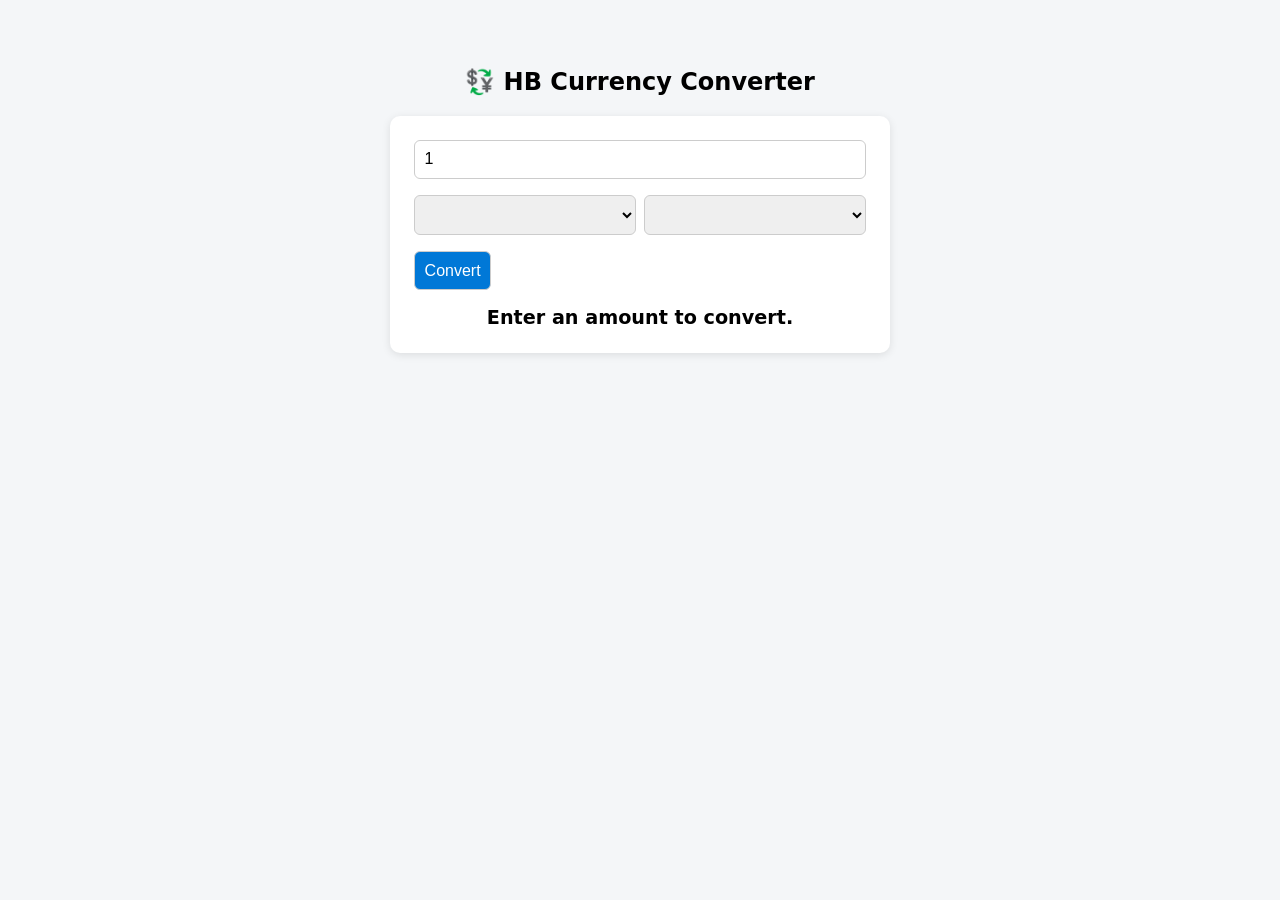
==== index.html @ a70f9707 "Initial commit" ====
<!doctype html>
<html lang="en">
<head>
  <meta charset="utf-8">
  <title>HB Currency Converter</title>
  <meta name="viewport" content="width=device-width, initial-scale=1">
  <link rel="stylesheet" href="style.css">
  <script src="script.js" defer></script>


   <body>
  <h2>💱 HB Currency Converter</h2>
  <div class="card">
    <div class="row">
      <input type="number" id="amount" placeholder="Enter amount" value="1" min="0" step="any">
    </div>
    <div class="row">
      <select id="fromCurrency"></select>
      <select id="toCurrency"></select>
    </div>
    <button id="convertBtn">Convert</button>
    <div id="result">Enter an amount to convert.</div>
  </div>
</body>
</html>
---- style.css ----
body { 
        font-family: system-ui, sans-serif; 
        max-width: 500px; margin: 2rem auto; 
        padding: 1rem; background: #f4f6f8; 
    }

    h2 { 
        text-align:center; 
    }

    .card { 
        background: white; 
        padding: 1.5rem; 
        border-radius: 10px; 
        box-shadow: 0 2px 8px rgba(0,0,0,0.1); 
    }

    .row { 
        display: flex; gap: .5rem; margin-bottom: 1rem; 
    }

    input, select, button { 
        flex: 1; padding: .6rem; 
        border-radius: 6px; 
        border: 1px solid #ccc; 
        font-size: 1rem; 
    }

    button { 
        background: #0078d7; 
        color: white; cursor: pointer; 
    }

    button:hover { 
        background: #005fa3; 
    }
    
    #result { margin-top: 1rem; 
        font-size: 1.2rem; 
        font-weight: bold; 
        text-align:center; 
    }
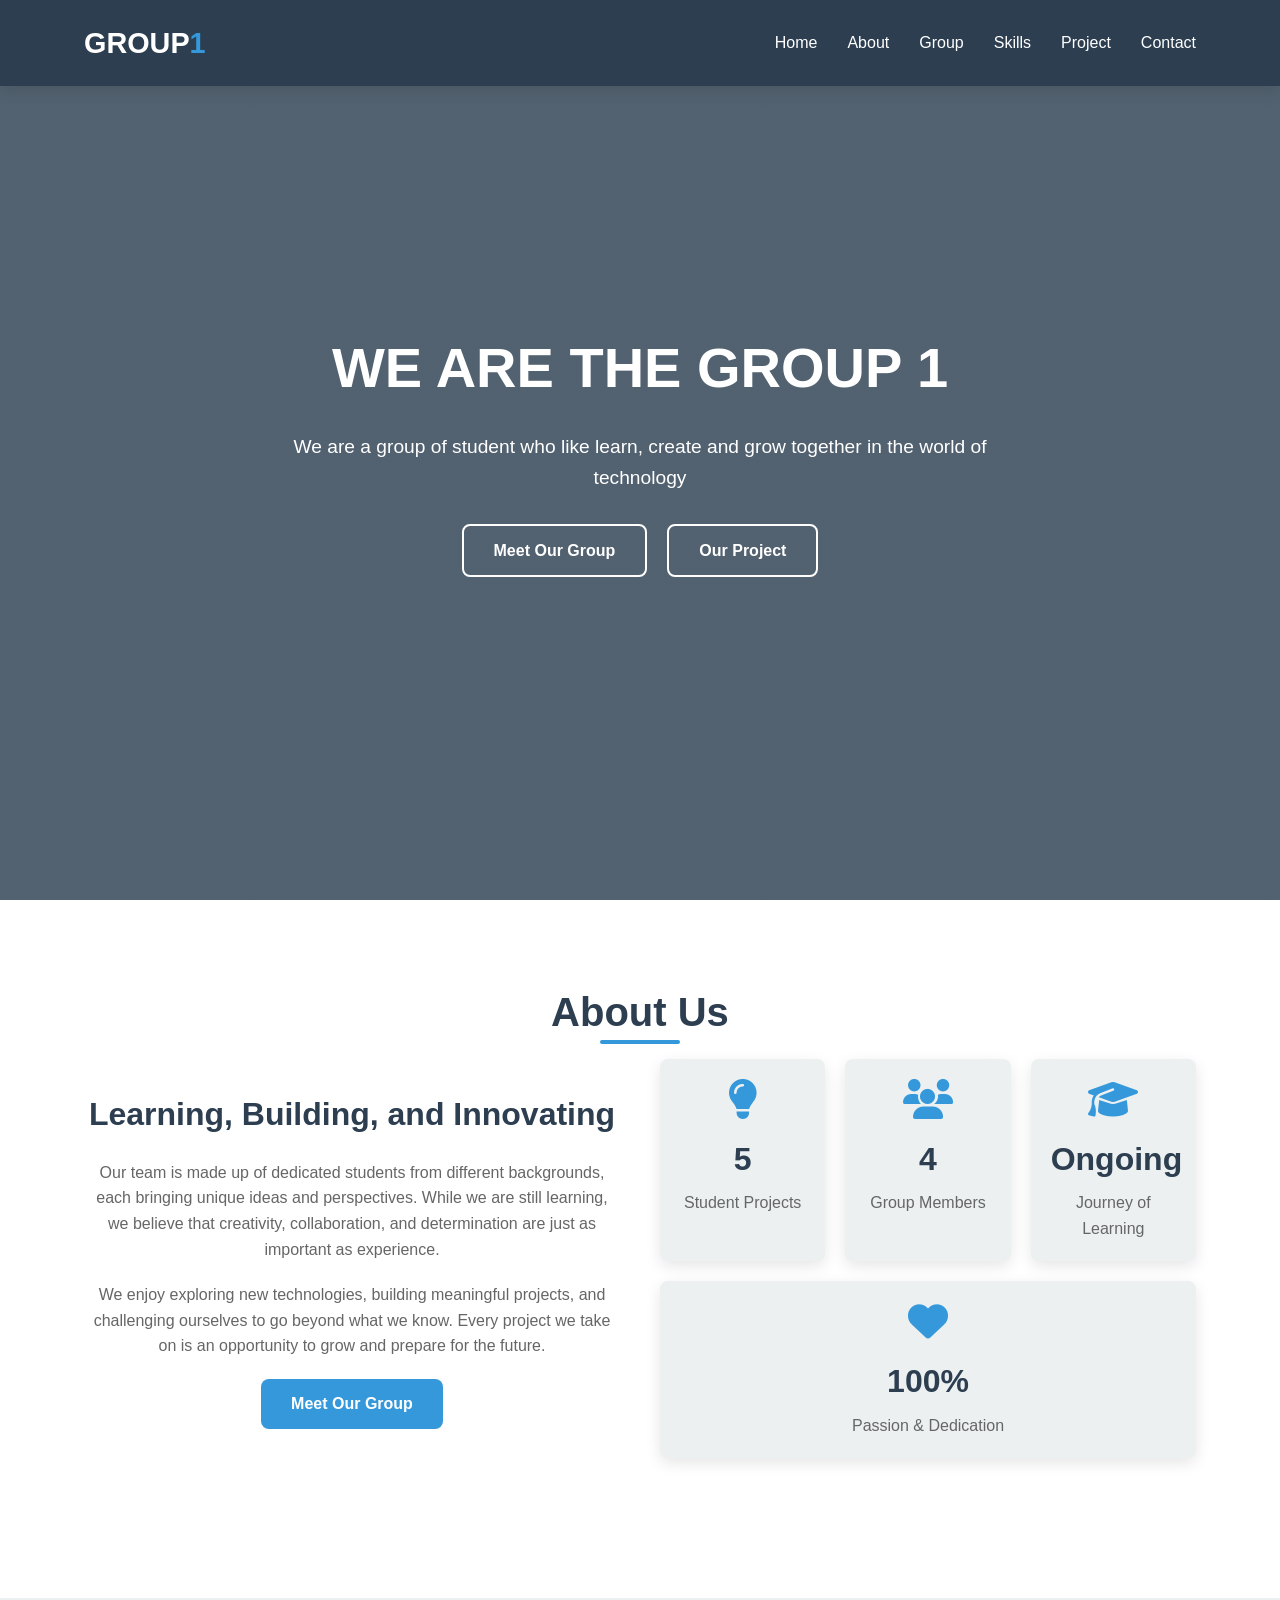
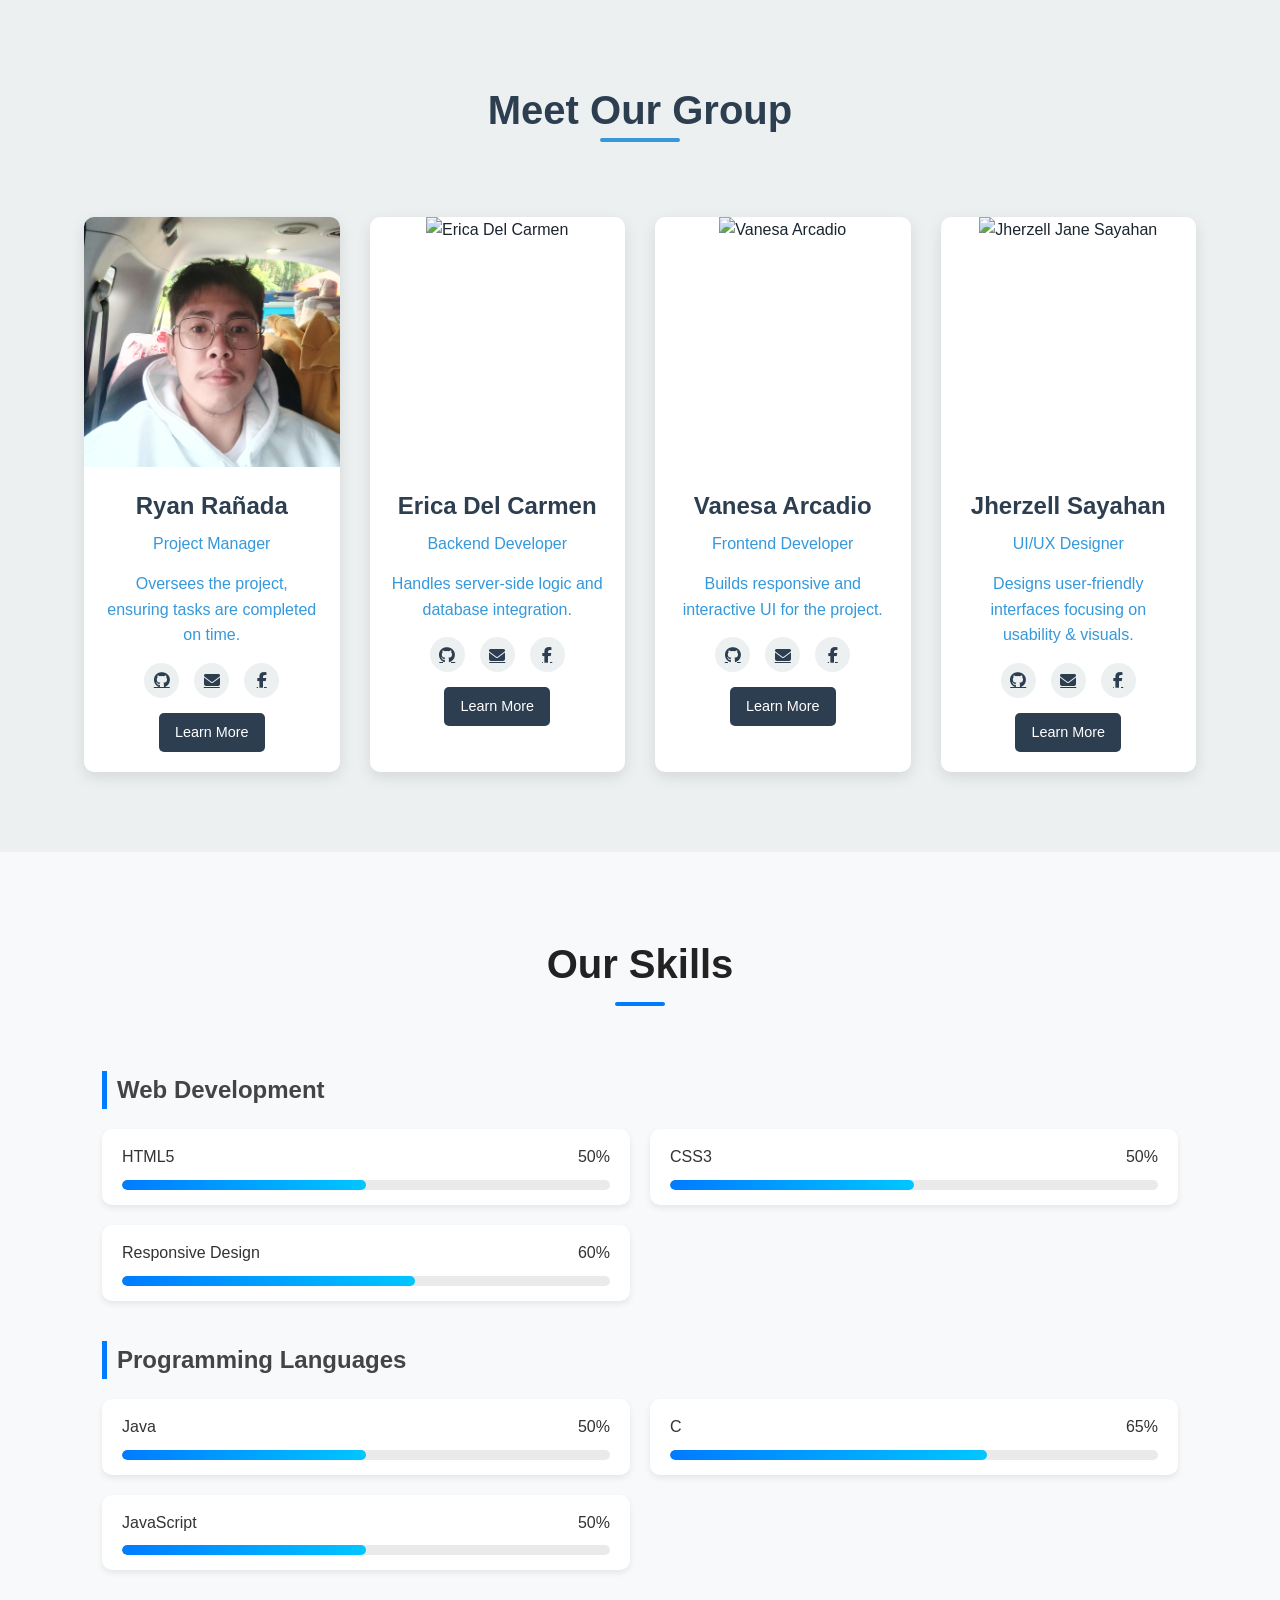
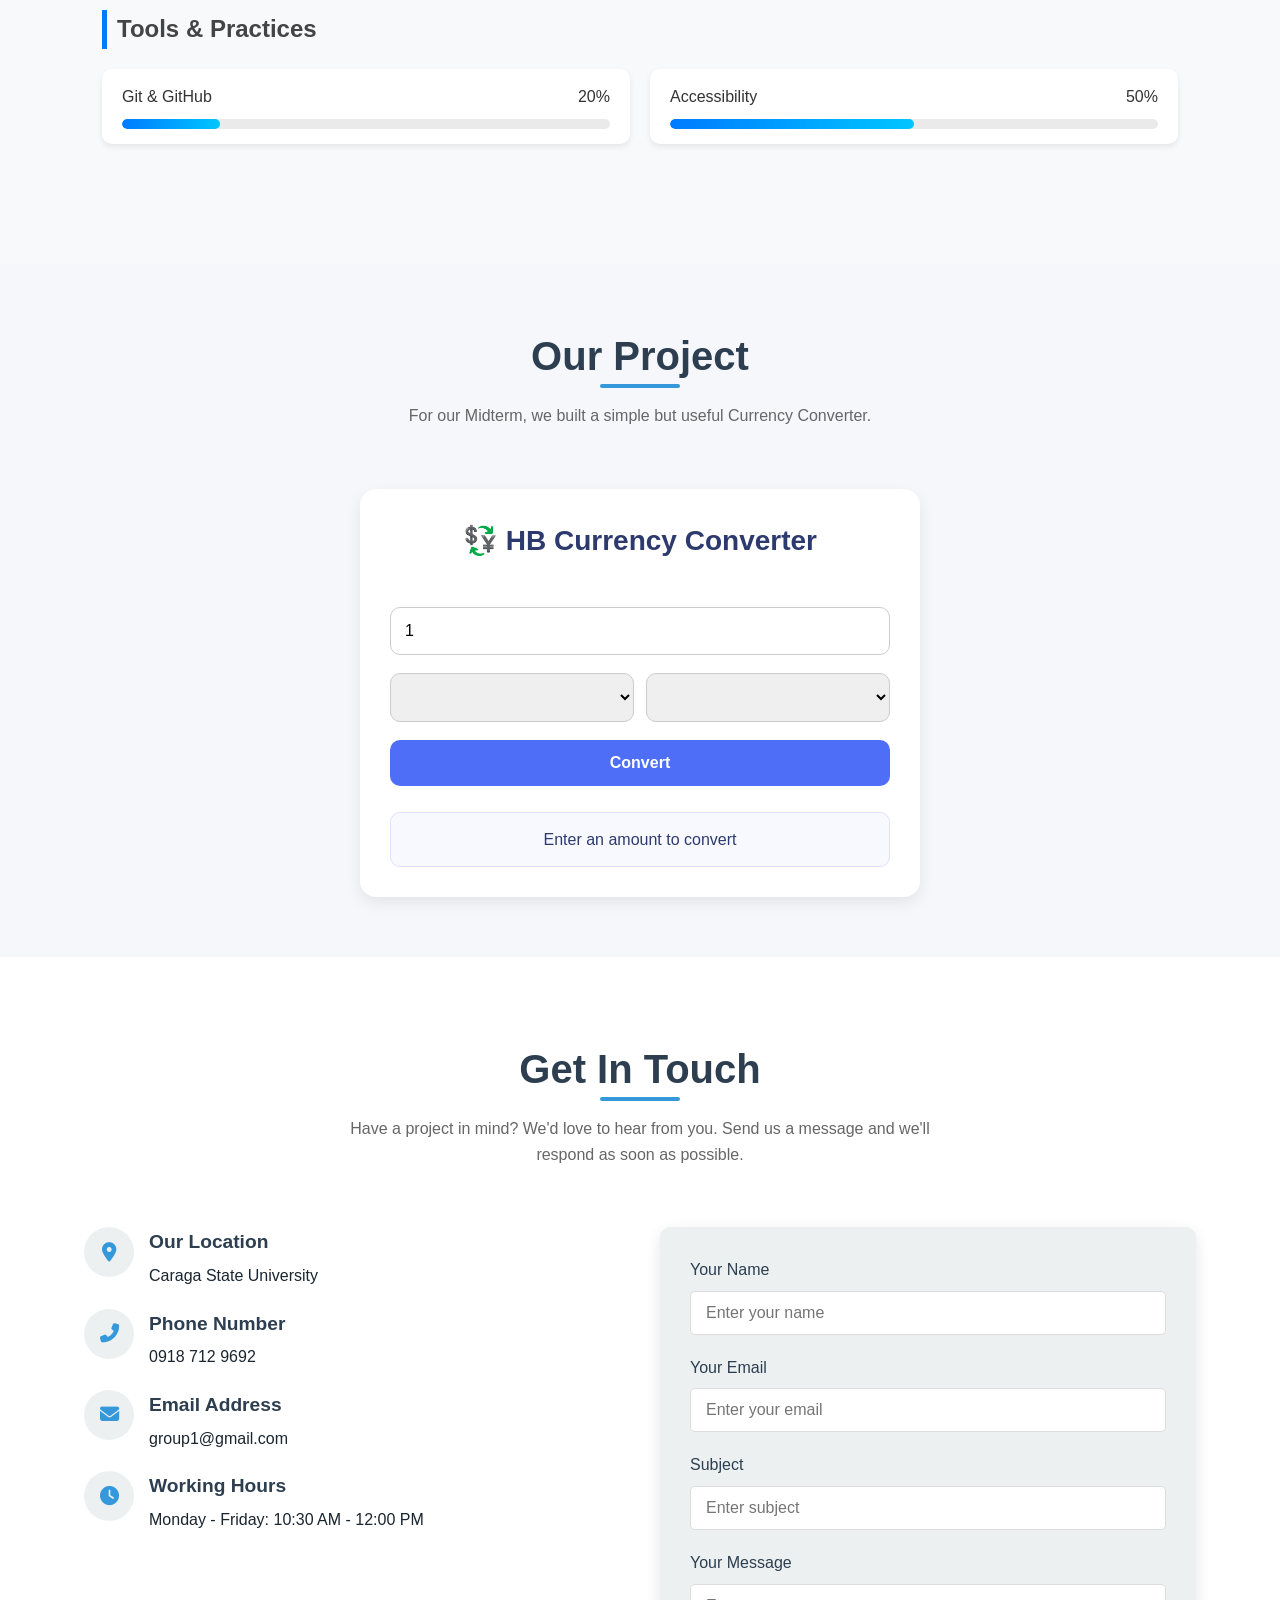
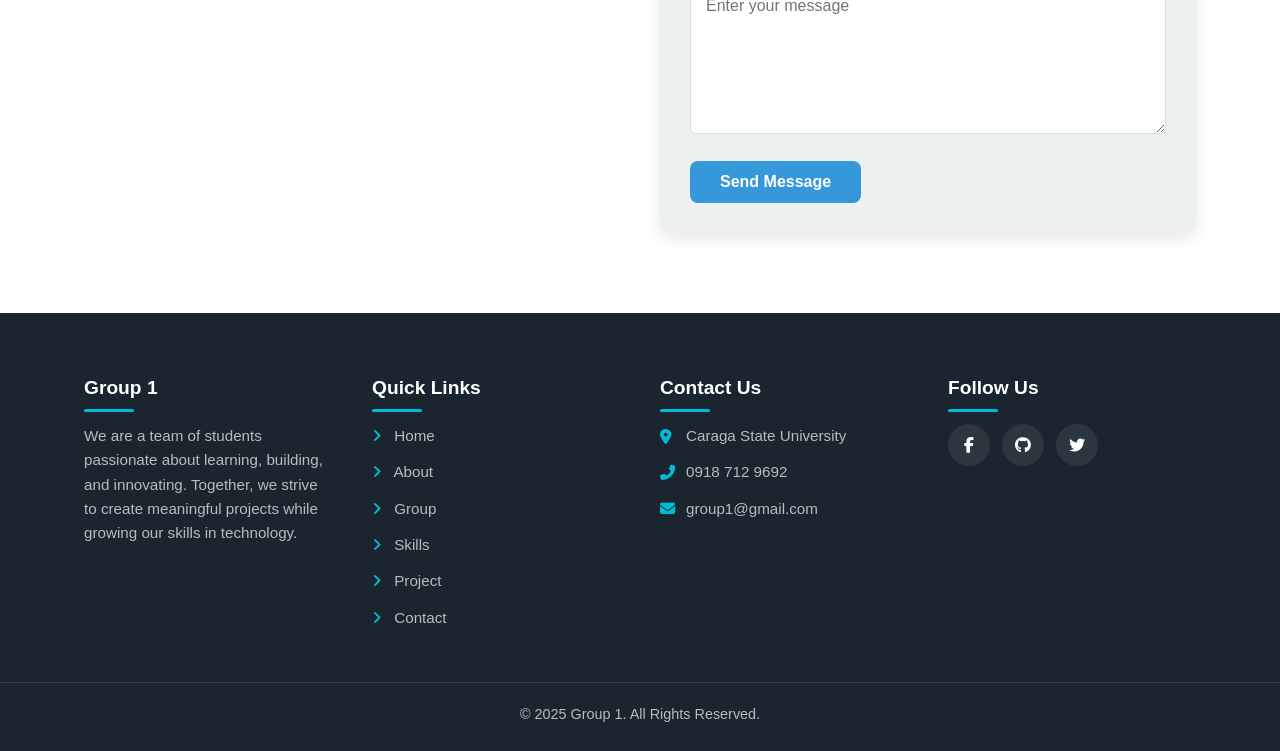
==== commit 6ad45e18: "Renamed main file to index.html for GitHub Pages" ====
--- a/index.html
+++ b/index.html
@@ -1,25 +1,426 @@
-<!doctype html>
+<!DOCTYPE html>
 <html lang="en">
 <head>
-  <meta charset="utf-8">
-  <title>HB Currency Converter</title>
-  <meta name="viewport" content="width=device-width, initial-scale=1">
-  <link rel="stylesheet" href="style.css">
-  <script src="script.js" defer></script>
-
-
-   <body>
-  <h2>💱 HB Currency Converter</h2>
-  <div class="card">
-    <div class="row">
-      <input type="number" id="amount" placeholder="Enter amount" value="1" min="0" step="any">
-    </div>
-    <div class="row">
-      <select id="fromCurrency"></select>
-      <select id="toCurrency"></select>
-    </div>
-    <button id="convertBtn">Convert</button>
-    <div id="result">Enter an amount to convert.</div>
+    <meta charset="UTF-8">
+    <meta name="viewport" content="width=device-width, initial-scale=1.0">
+    <title>MIDTERM PROJECT</title>
+     <link rel="stylesheet" href="https://cdnjs.cloudflare.com/ajax/libs/font-awesome/6.4.0/css/all.min.css">
+     <link rel="stylesheet" href="midterm.css">
+</head>
+<body>
+        <!-- Header na part para dili malibog -->
+    <header>
+        <div class="container header-container">
+            <a href="#" class="logo">GROUP<span>1</span></a>
+            <div class="menu-toggle">
+                <i class="fas fa-bars"></i>
+            </div>
+            <nav>
+                <ul>
+                    <li><a href="#home">Home</a></li>
+                    <li><a href="#aboutus">About</a></li>
+                    <li><a href="#group">Group</a></li>
+                    <li><a href="#our-skills">Skills</a></li>
+                    <li><a href="#project">Project</a></li>
+                    <li><a href="#contact">Contact</a></li>
+                </ul>
+            </nav>
+        </div>
+    </header>
+
+        <!-- Home Section  na part -->
+    <section class="home" id="home">
+        <div class="container home-content">
+            <h1>WE ARE THE GROUP 1</h1>
+            <p>We are a group of student who like learn, create and grow together in the world of technology</p>
+            <div class="home-btns">
+                <a href="#group" class="btn">Meet Our Group</a>
+                <a href="#project" class="btn">Our Project</a>
+            </div>
+        </div>
+    </section>
+        <!-- about section na part -->
+    <section class="aboutus" id="aboutus">
+        <div class="container">
+        <div class="section-title">
+            <h2>About Us</h2>
+        <div class="aboutus-content">
+            <div class="aboutus-text">
+                <h3>Learning, Building, and Innovating</h3>
+                <p>Our team is made up of dedicated students from different backgrounds, each bringing unique ideas and perspectives. While we are still learning, we believe that creativity, collaboration, and determination are just as important as experience.</p>
+                <p>We enjoy exploring new technologies, building meaningful projects, and challenging ourselves to go beyond what we know. Every project we take on is an opportunity to grow and prepare for the future.</p>
+                <a href="#group" class="btn">Meet Our Group</a>
+            </div>
+                <div class="aboutus-stats">
+                <div class="stat-item">
+                    <i class="fas fa-lightbulb"></i>
+                    <h4>5</h4>
+                    <p>Student Projects</p>
+                </div>
+                <div class="stat-item">
+                    <i class="fas fa-users"></i>
+                    <h4>4</h4>
+                    <p>Group Members</p>
+                </div>
+                <div class="stat-item">
+                    <i class="fas fa-graduation-cap"></i>
+                    <h4>Ongoing</h4>
+                    <p>Journey of Learning</p>
+                </div>
+                <div class="stat-item">
+                    <i class="fas fa-heart"></i>
+                    <h4>100%</h4>
+                    <p>Passion & Dedication</p>
+                </div>
+            </div>
+        </div>
+    </section>
+
+
+
+
+<!-- Team Section -->
+<section class="group" id="group">
+  <div class="container">
+    <div class="section-title">
+      <h2>Meet Our Group</h2>
+    </div>
+    <div class="group-members">
+
+      <!-- Ryan -->
+      <div class="member-card">
+        <div class="member-img">
+          <img src="Images/ryan.jpg" alt="Ryan Rañada">
+        </div>
+        <div class="member-info">
+          <h3>Ryan Rañada</h3>
+          <p>Project Manager</p>
+          <p>Oversees the project, ensuring tasks are completed on time.</p>
+          <div class="member-social">
+            <a href="https://gnr22.github.io/portfoliononode/" target="_blank"><i class="fab fa-github"></i></a>
+            <a href="mailto:gnr9512@gmail.com"><i class="fas fa-envelope"></i></a>
+            <a href="https://www.facebook.com/ryan.ranada.2024" target="_blank"><i class="fab fa-facebook-f"></i></a>
+          </div>
+          <a href="#" class="learn-more">Learn More</a>
+        </div>
+      </div>
+
+      <!-- Erica -->
+      <div class="member-card">
+        <div class="member-img">
+          <img src="image-link-butang-diri" alt="Erica Del Carmen">
+        </div>
+        <div class="member-info">
+          <h3>Erica Del Carmen</h3>
+          <p>Backend Developer</p>
+          <p>Handles server-side logic and database integration.</p>
+          <div class="member-social">
+            <a href="#"><i class="fab fa-github"></i></a>
+            <a href="mailto:erica@email.com"><i class="fas fa-envelope"></i></a>
+            <a href="#"><i class="fab fa-facebook-f"></i></a>
+          </div>
+          <a href="#" class="learn-more">Learn More</a>
+        </div>
+      </div>
+
+      <!-- Vanesa -->
+      <div class="member-card">
+        <div class="member-img">
+          <img src="image-link-butang-diri" alt="Vanesa Arcadio">
+        </div>
+        <div class="member-info">
+          <h3>Vanesa Arcadio</h3>
+          <p>Frontend Developer</p>
+          <p>Builds responsive and interactive UI for the project.</p>
+          <div class="member-social">
+            <a href="#"><i class="fab fa-github"></i></a>
+            <a href="mailto:vanesa@email.com"><i class="fas fa-envelope"></i></a>
+            <a href="#"><i class="fab fa-facebook-f"></i></a>
+          </div>
+          <a href="#" class="learn-more">Learn More</a>
+        </div>
+      </div>
+
+      <!-- Jherzell -->
+      <div class="member-card">
+        <div class="member-img">
+          <img src="image-link-butang-diri" alt="Jherzell Jane Sayahan">
+        </div>
+        <div class="member-info">
+          <h3>Jherzell Sayahan</h3>
+          <p>UI/UX Designer</p>
+          <p>Designs user-friendly interfaces focusing on usability & visuals.</p>
+          <div class="member-social">
+            <a href="#"><i class="fab fa-github"></i></a>
+            <a href="mailto:jherzell@email.com"><i class="fas fa-envelope"></i></a>
+            <a href="#"><i class="fab fa-facebook-f"></i></a>
+          </div>
+          <a href="#" class="learn-more">Learn More</a>
+        </div>
+      </div>
+
+    </div>
   </div>
+</section>
+
+
+
+
+    <section id="our-skills" class="section" aria-labelledby="our-skills-title">
+  <div class="container">
+    <div class="section-title">
+      <h2 id="our-skills-title">Our Skills</h2>
+    </div>
+
+    <div class="skills-container">
+      <!-- Web Development -->
+      <div class="skill-category">
+        <h3>Web Development</h3>
+        <div class="skill-items">
+          <div class="skill-card">
+            <div class="skill-header">
+              <span class="skill-name">HTML5</span>
+              <span class="skill-percentage">50%</span>
+            </div>
+            <div class="skill-bar">
+              <div class="skill-progress" style="width: 50%"></div>
+            </div>
+          </div>
+
+          <div class="skill-card">
+            <div class="skill-header">
+              <span class="skill-name">CSS3</span>
+              <span class="skill-percentage">50%</span>
+            </div>
+            <div class="skill-bar">
+              <div class="skill-progress" style="width: 50%"></div>
+            </div>
+          </div>
+
+          <div class="skill-card">
+            <div class="skill-header">
+              <span class="skill-name">Responsive Design</span>
+              <span class="skill-percentage">60%</span>
+            </div>
+            <div class="skill-bar">
+              <div class="skill-progress" style="width: 60%"></div>
+            </div>
+          </div>
+        </div>
+      </div>
+
+      <!-- Programming Languages -->
+      <div class="skill-category">
+        <h3>Programming Languages</h3>
+        <div class="skill-items">
+          <div class="skill-card">
+            <div class="skill-header">
+              <span class="skill-name">Java</span>
+              <span class="skill-percentage">50%</span>
+            </div>
+            <div class="skill-bar">
+              <div class="skill-progress" style="width: 50%"></div>
+            </div>
+          </div>
+
+          <div class="skill-card">
+            <div class="skill-header">
+              <span class="skill-name">C</span>
+              <span class="skill-percentage">65%</span>
+            </div>
+            <div class="skill-bar">
+              <div class="skill-progress" style="width: 65%"></div>
+            </div>
+          </div>
+
+          <div class="skill-card">
+            <div class="skill-header">
+                <span class="skill-name">JavaScript</span>
+                <span class="skill-percentage">50%</span>
+            </div>
+            <div class="skill-bar">
+                <div class="skill-progress" style="width: 50%"></div>
+            </div>
+
+          </div>
+
+        </div>
+      </div>
+
+      <!-- Tools & Practices -->
+      <div class="skill-category">
+        <h3>Tools & Practices</h3>
+        <div class="skill-items">
+          <div class="skill-card">
+            <div class="skill-header">
+              <span class="skill-name">Git & GitHub</span>
+              <span class="skill-percentage">20%</span>
+            </div>
+            <div class="skill-bar">
+              <div class="skill-progress" style="width: 20%"></div>
+            </div>
+          </div>
+
+          <div class="skill-card">
+            <div class="skill-header">
+              <span class="skill-name">Accessibility</span>
+              <span class="skill-percentage">50%</span>
+            </div>
+            <div class="skill-bar">
+              <div class="skill-progress" style="width: 50%"></div>
+            </div>
+          </div>
+        </div>
+      </div>
+    </div>
+  </div>
+</section>
+
+<!--Project na section-->
+    <section id="project" class="converter-section">
+        <div class="container">
+            <div class="section-title">
+                <h2>Our Project</h2>
+                <p>For our Midterm, we built a simple but useful Currency Converter.</p>
+            </div>
+            <div class="converter-card">
+                <h3 class="converter-title">💱 HB Currency Converter</h3>
+                <input type="number" id="amount" placeholder="Enter amount" value="1" min="0" step="any">
+                <div class="currency-row">
+                    <select id="fromCurrency"></select>
+                    <select id="toCurrency"></select>
+                </div>
+                <button id="convertBtn" class="btn">Convert</button>
+                <div id="result">Enter an amount to convert</div>
+            </div>
+        </div>
+    </section>
+
+
+
+
+<!--Contact section na part-->
+  <section class="contact" id="contact">
+        <div class="container">
+            <div class="section-title">
+                <h2>Get In Touch</h2>
+                <p>Have a project in mind? We'd love to hear from you. Send us a message and we'll respond as soon as possible.</p>
+            </div>
+            <div class="contact-container">
+                <div class="contact-info">
+                    <div class="contact-item">
+                        <div class="contact-icon">
+                            <i class="fas fa-map-marker-alt"></i>
+                        </div>
+                        <div class="contact-details">
+                            <h3>Our Location</h3>
+                            <p>Caraga State University </p>
+                        </div>
+                    </div>
+                    <div class="contact-item">
+                        <div class="contact-icon">
+                            <i class="fas fa-phone-alt"></i>
+                        </div>
+                        <div class="contact-details">
+                            <h3>Phone Number</h3>
+                            <p>0918 712 9692</p>
+                        </div>
+                    </div>
+                    <div class="contact-item">
+                        <div class="contact-icon">
+                            <i class="fas fa-envelope"></i>
+                        </div>
+                        <div class="contact-details">
+                            <h3>Email Address</h3>
+                            <p>group1@gmail.com</p>
+                        </div>
+                    </div>
+                    <div class="contact-item">
+                        <div class="contact-icon">
+                            <i class="fas fa-clock"></i>
+                        </div>
+                        <div class="contact-details">
+                            <h3>Working Hours</h3>
+                            <p>Monday - Friday: 10:30 AM - 12:00 PM</p>
+                        </div>
+                    </div>
+                </div>
+                <div class="contact-form">
+                    <form id="contactForm">
+                        <div class="form-group">
+                            <label for="name">Your Name</label>
+                            <input type="text" id="name" class="form-control" placeholder="Enter your name" required>
+                        </div>
+                        <div class="form-group">
+                            <label for="email">Your Email</label>
+                            <input type="email" id="email" class="form-control" placeholder="Enter your email" required>
+                        </div>
+                        <div class="form-group">
+                            <label for="subject">Subject</label>
+                            <input type="text" id="subject" class="form-control" placeholder="Enter subject" required>
+                        </div>
+                        <div class="form-group">
+                            <label for="message">Your Message</label>
+                            <textarea id="message" class="form-control" placeholder="Enter your message" required></textarea>
+                        </div>
+                        <button type="submit" class="btn">Send Message</button>
+                    </form>
+                </div>
+            </div>
+        </div>
+    </section>
+
+<footer class="footer">
+  <div class="container footer-container">
+    <!-- About -->
+    <div class="footer-col">
+      <h3>Group 1</h3>
+      <p>
+        We are a team of students passionate about learning, building, and innovating.
+        Together, we strive to create meaningful projects while growing our skills in technology.
+      </p>
+    </div>
+
+    <!-- Quick Links -->
+    <div class="footer-col">
+      <h4>Quick Links</h4>
+      <ul>
+        <li><a href="#home"><i class="fas fa-angle-right"></i> Home</a></li>
+        <li><a href="#aboutus"><i class="fas fa-angle-right"></i> About</a></li>
+        <li><a href="#group"><i class="fas fa-angle-right"></i> Group</a></li>
+        <li><a href="#our-skills"><i class="fas fa-angle-right"></i> Skills</a></li>
+        <li><a href="#project"><i class="fas fa-angle-right"></i> Project</a></li>
+        <li><a href="#contact"><i class="fas fa-angle-right"></i> Contact</a></li>
+      </ul>
+    </div>
+
+    <!-- Contact -->
+    <div class="footer-col">
+      <h4>Contact Us</h4>
+      <ul>
+        <li><i class="fas fa-map-marker-alt"></i> Caraga State University</li>
+        <li><i class="fas fa-phone-alt"></i> 0918 712 9692</li>
+        <li><i class="fas fa-envelope"></i> group1@gmail.com</li>
+      </ul>
+    </div>
+
+    <!-- Social -->
+    <div class="footer-col">
+      <h4>Follow Us</h4>
+      <div class="social-icons">
+        <a href="#"><i class="fab fa-facebook-f"></i></a>
+        <a href="#"><i class="fab fa-github"></i></a>
+        <a href="#"><i class="fab fa-twitter"></i></a>
+      </div>
+    </div>
+  </div>
+
+  <!-- Bottom -->
+  <div class="footer-bottom">
+    <p>© 2025 Group 1. All Rights Reserved.</p>
+  </div>
+</footer>
+<script src="script.js"></script>
+    
 </body>
-</html>
+</html>
--- a/midterm.css
+++ b/midterm.css
@@ -0,0 +1,836 @@
+
+        :root {
+            --primary: #2c3e50;
+            --secondary: #3498db;
+            --accent: #e74c3c;
+            --light: #ecf0f1;
+            --dark: #1a252f;
+            --transition: all 0.3s ease;
+            --shadow: 0 5px 15px rgba(0, 0, 0, 0.1);
+            --radius: 8px;
+        }
+        
+
+        * {
+            margin: 0;
+            padding: 0;
+            box-sizing: border-box;
+            font-family: 'Segoe UI', Tahoma, Geneva, Verdana, sans-serif;
+        }
+        
+        html {
+            scroll-behavior: smooth;
+        }
+        
+        body {
+            line-height: 1.6;
+            color: var(--dark);
+            background-color: var(--light);
+            overflow-x: hidden;
+        }
+        
+        .container {
+            width: 90%;
+            max-width: 1200px;
+            margin: 0 auto;
+            padding: 0 20px;
+        }
+        
+        section {
+            padding: 80px 0;
+        }
+        
+        .section-title {
+            text-align: center;
+            margin-bottom: 60px;
+            position: relative;
+        }
+        
+        .section-title h2 {
+            font-size: 2.5rem;
+            color: var(--primary);
+            margin-bottom: 15px;
+            position: relative;
+            display: inline-block;
+        }
+        
+        .section-title p {
+            color: #666;
+            max-width: 600px;
+            margin: 0 auto;
+        }
+        
+.section-title h2::after {
+    content: '';
+    position: absolute;
+    bottom: 0;
+    left: 50%;
+    transform: translateX(-50%);
+    width: 80px;
+    height: 4px;
+    background: var(--secondary);
+    border-radius: 2px;
+}
+        
+        .btn {
+            display: inline-block;
+            padding: 12px 30px;
+            background: var(--secondary);
+            color: white;
+            border: none;
+            border-radius: var(--radius);
+            cursor: pointer;
+            font-size: 1rem;
+            font-weight: 600;
+            transition: var(--transition);
+            text-decoration: none;
+        }
+        
+        .btn:hover {
+            background: #2980b9;
+            transform: translateY(-3px);
+            box-shadow: var(--shadow);
+        }
+        
+        
+        header {
+            background-color: var(--primary);
+            color: white;
+            padding: 20px 0;
+            position: fixed;
+            width: 100%;
+            top: 0;
+            z-index: 1000;
+            box-shadow: var(--shadow);
+        }
+        
+        .header-container {
+            display: flex;
+            justify-content: space-between;
+            align-items: center;
+        }
+        
+        .logo {
+            font-size: 1.8rem;
+            font-weight: 700;
+            color: white;
+            text-decoration: none;
+        }
+        
+        .logo span {
+            color: var(--secondary);
+        }
+        
+        nav ul {
+            display: flex;
+            list-style: none;
+        }
+        
+        nav ul li {
+            margin-left: 30px;
+        }
+        
+        nav ul li a {
+            color: white;
+            text-decoration: none;
+            font-weight: 500;
+            transition: var(--transition);
+        }
+        
+        nav ul li a:hover {
+            color: var(--secondary);
+        }
+        
+        .menu-toggle {
+            display: none;
+            cursor: pointer;
+            font-size: 1.5rem;
+        }
+
+        /* Hero Section */
+        .home {
+            height: 100vh;
+            background: linear-gradient(rgba(44, 62, 80, 0.8), rgba(44, 62, 80, 0.8)), url('butangi-lang-og-picture diri');
+            background-size: cover;
+            background-position: center;
+            color: white;
+            display: flex;
+            align-items: center;
+            text-align: center;
+        }
+        
+        .home-content {
+            max-width: 800px;
+            margin: 0 auto;
+        }
+        
+        .home h1 {
+            font-size: 3.5rem;
+            margin-bottom: 20px;
+            animation: fadeInDown 1s ease;
+        }
+        
+        .home p {
+            font-size: 1.2rem;
+            margin-bottom: 30px;
+            animation: fadeInUp 1s ease;
+        }
+        
+        .home-btns {
+            display: flex;
+            justify-content: center;
+            gap: 20px;
+            animation: fadeIn 1.5s ease;
+        }
+        
+        .home-btns .btn {
+            background: transparent;
+            border: 2px solid white;
+        }
+        
+        .home-btns .btn:hover {
+            background: white;
+            color: var(--primary);
+        }
+
+
+        /*about ni na section na part*/
+.aboutus {
+    background-color: white;
+}
+.aboutus-content {
+    display: flex;
+    flex-wrap: wrap;
+    align-items: center;
+    gap: 40px;
+}
+.aboutus-text {
+            flex: 1;
+            min-width: 300px;
+        }
+.aboutus-text h3 {
+            font-size: 2rem;
+            margin-bottom: 20px;
+            color: var(--primary);
+        }
+        
+        .aboutus-text p {
+            margin-bottom: 20px;
+            color: #666;
+        }
+        
+        .aboutus-stats {
+            flex: 1;
+            min-width: 300px;
+            display: flex;
+            flex-wrap: wrap;
+            gap: 20px;
+        }
+        
+        .stat-item {
+            flex: 1;
+            min-width: 140px;
+            text-align: center;
+            padding: 20px;
+            background: var(--light);
+            border-radius: var(--radius);
+            box-shadow: var(--shadow);
+            transition: var(--transition);
+        }
+        
+        .stat-item:hover {
+            transform: translateY(-5px);
+        }
+        
+        .stat-item i {
+            font-size: 2.5rem;
+            color: var(--secondary);
+            margin-bottom: 15px;
+        }
+        
+        .stat-item h4 {
+            font-size: 2rem;
+            color: var(--primary);
+            margin-bottom: 5px;
+        }
+
+
+                /* group member na part */
+        .group {
+            background-color: var(--light);
+        }
+        
+        .group-members {
+            display: grid;
+            grid-template-columns: repeat(auto-fit, minmax(250px, 1fr));
+            gap: 30px;
+        }
+        
+        .member-card {
+            background: white;
+            border-radius: 10px;
+            overflow: hidden;
+            box-shadow: var(--shadow);
+            transition: var(--transition);
+            text-align: center;
+        }
+        
+        .member-card:hover {
+            transform: translateY(-10px);
+        }
+        
+        .member-img {
+            height: 250px;
+            overflow: hidden;
+        }
+        
+        .member-img img {
+            width: 100%;
+            height: 100%;
+            object-fit: cover;
+            transition: var(--transition);
+        }
+        
+        .member-card:hover .member-img img {
+            transform: scale(1.1);
+        }
+        
+        .member-info {
+            padding: 20px;
+        }
+        
+        .member-info h3 {
+            font-size: 1.5rem;
+            margin-bottom: 5px;
+            color: var(--primary);
+        }
+        
+        .member-info p {
+            color: var(--secondary);
+            margin-bottom: 15px;
+        }
+        
+        .member-social {
+            display: flex;
+            justify-content: center;
+            gap: 15px;
+        }
+        
+        .member-social a {
+            display: flex;
+            align-items: center;
+            justify-content: center;
+            width: 35px;
+            height: 35px;
+            background: var(--light);
+            border-radius: 50%;
+            color: var(--primary);
+            transition: var(--transition);
+        }
+        
+        .member-social a:hover {
+            background: var(--secondary);
+            color: white;
+        }
+
+
+.learn-more {
+  display: inline-block;
+  margin-top: 15px;
+  padding: 8px 16px;
+  background: var(--primary);
+  color: #fff;
+  font-size: 0.9rem;
+  font-weight: 500;
+  border-radius: 5px;
+  text-decoration: none;
+  transition: var(--transition);
+}
+
+.learn-more:hover {
+  background: var(--secondary);
+}
+
+
+
+
+
+
+        /* skills na part */
+#our-skills {
+  padding: 80px 20px;
+  background: #f8f9fa;
+  font-family: 'Poppins', sans-serif;
+}
+
+#our-skills .section-title {
+  text-align: center;
+  margin-bottom: 50px;
+}
+
+#our-skills .section-title h2 {
+  font-size: 2.5rem;
+  font-weight: 700;
+  color: #222;
+  position: relative;
+  display: inline-block;
+  padding-bottom: 10px;
+}
+
+#our-skills .section-title h2::after {
+  content: "";
+  position: absolute;
+  width: 50px;
+  height: 4px;
+  background: #007bff;
+  bottom: 0;
+  left: 50%;
+  transform: translateX(-50%);
+  border-radius: 2px;
+}
+
+
+.skill-category {
+  margin-bottom: 40px;
+}
+
+.skill-category h3 {
+  font-size: 1.5rem;
+  margin-bottom: 20px;
+  color: #444;
+  border-left: 5px solid #007bff;
+  padding-left: 10px;
+}
+
+
+.skill-items {
+  display: grid;
+  grid-template-columns: 1fr; 
+  gap: 20px;
+}
+
+@media (min-width: 768px) {
+  .skill-items {
+    grid-template-columns: 1fr 1fr;
+  }
+}
+
+
+.skill-card {
+  background: #fff;
+  padding: 15px 20px;
+  border-radius: 10px;
+  box-shadow: 0 3px 6px rgba(0,0,0,0.08);
+  transition: transform 0.2s ease, box-shadow 0.2s ease;
+}
+
+.skill-card:hover {
+  transform: translateY(-5px);
+  box-shadow: 0 6px 12px rgba(0,0,0,0.12);
+}
+
+
+.skill-header {
+  display: flex;
+  justify-content: space-between;
+  font-size: 1rem;
+  margin-bottom: 10px;
+  color: #333;
+  font-weight: 500;
+}
+
+
+.skill-bar {
+  background: #eaeaea;
+  border-radius: 25px;
+  overflow: hidden;
+  height: 10px;
+}
+
+.skill-progress {
+  height: 10px;
+  background: linear-gradient(90deg, #007bff, #00c6ff);
+  border-radius: 25px;
+  transition: width 1s ease-in-out;
+}
+
+
+/*project or currency section na part */
+
+
+.converter-section {
+  padding: 60px 20px;
+  background: #f5f7fb;
+}
+
+.converter-section .container {
+  max-width: 600px;
+  margin: 0 auto;
+  text-align: center;
+}
+
+
+.converter-title {
+  font-size: 28px;
+  font-weight: 700;
+  margin-bottom: 25px;
+  color: #2d3a6e;
+}
+
+
+.converter-card {
+  background: #fff;
+  padding: 30px;
+  border-radius: 16px;
+  box-shadow: 0 6px 16px rgba(0,0,0,0.08);
+  display: flex;
+  flex-direction: column;
+  gap: 18px;
+}
+
+
+.converter-card input,
+.converter-card select {
+  width: 100%;
+  padding: 14px;
+  font-size: 16px;
+  border-radius: 10px;
+  border: 1px solid #ccc;
+  transition: 0.3s;
+}
+
+.converter-card input:focus,
+.converter-card select:focus {
+  border-color: #4f6ef7;
+  box-shadow: 0 0 8px rgba(79,110,247,0.3);
+  outline: none;
+}
+
+
+.currency-row {
+  display: flex;
+  gap: 12px;
+}
+
+
+#convertBtn {
+  background: #4f6ef7;
+  color: #fff;
+  border: none;
+  padding: 14px;
+  font-size: 16px;
+  border-radius: 10px;
+  cursor: pointer;
+  transition: background 0.3s, transform 0.1s;
+}
+
+#convertBtn:hover {
+  background: #3b55d3;
+  transform: scale(1.02);
+}
+
+/* Result */
+#result {
+  margin-top: 8px;
+  padding: 14px;
+  background: #f8f9ff;
+  border: 1px solid #dce2ff;
+  border-radius: 10px;
+  font-size: 16px;
+  font-weight: 500;
+  color: #2d3a6e;
+}
+
+
+        
+        /* Contact Section */
+        .contact {
+            background-color: white;
+        }
+        
+        .contact-container {
+            display: grid;
+            grid-template-columns: repeat(auto-fit, minmax(300px, 1fr));
+            gap: 40px;
+        }
+        
+        .contact-info {
+            display: flex;
+            flex-direction: column;
+            gap: 20px;
+        }
+        
+        .contact-item {
+            display: flex;
+            align-items: flex-start;
+            gap: 15px;
+        }
+        
+        .contact-icon {
+            display: flex;
+            align-items: center;
+            justify-content: center;
+            width: 50px;
+            height: 50px;
+            background: var(--light);
+            border-radius: 50%;
+            color: var(--secondary);
+            font-size: 1.2rem;
+        }
+        
+        .contact-details h3 {
+            font-size: 1.2rem;
+            margin-bottom: 5px;
+            color: var(--primary);
+        }
+        
+        .contact-form {
+            background: var(--light);
+            padding: 30px;
+            border-radius: 10px;
+            box-shadow: var(--shadow);
+        }
+        
+        .form-group {
+            margin-bottom: 20px;
+        }
+        
+        .form-group label {
+            display: block;
+            margin-bottom: 8px;
+            font-weight: 500;
+            color: var(--primary);
+        }
+        
+        .form-control {
+            width: 100%;
+            padding: 12px 15px;
+            border: 1px solid #ddd;
+            border-radius: 5px;
+            font-size: 1rem;
+            transition: var(--transition);
+        }
+        
+        .form-control:focus {
+            border-color: var(--secondary);
+            outline: none;
+        }
+        
+        textarea.form-control {
+            min-height: 150px;
+            resize: vertical;
+        }
+    
+        
+
+
+
+
+
+/* Footer na part */
+.footer {
+    background: var(--dark);
+    color: #f5f5f5;
+  padding: 60px 0 25px;
+  font-family: "Poppins", sans-serif;
+}
+
+.footer-container {
+  max-width: 1200px;
+  margin: auto;
+  display: grid;
+  grid-template-columns: repeat(auto-fit, minmax(220px, 1fr));
+  gap: 40px;
+  padding: 0 20px;
+}
+
+.footer-col h3,
+.footer-col h4 {
+  font-size: 1.2rem;
+  margin-bottom: 20px;
+  font-weight: 600;
+  position: relative;
+  color: #fff;
+}
+
+.footer-col h3::after,
+.footer-col h4::after {
+  content: "";
+  position: absolute;
+  bottom: -8px;
+  left: 0;
+  width: 50px;
+  height: 3px;
+  background: #00bcd4;
+  border-radius: 2px;
+}
+
+.footer-col p {
+  font-size: 0.95rem;
+  color: #bbb;
+  line-height: 1.6;
+}
+
+.footer-col ul {
+  list-style: none;
+  padding: 0;
+  margin: 0;
+}
+
+.footer-col ul li {
+  margin-bottom: 12px;
+  font-size: 0.95rem;
+  color: #bbb;
+  display: flex;
+  align-items: center;
+  gap: 8px;
+}
+
+.footer-col ul li i {
+  color: #00bcd4;
+  min-width: 18px;
+}
+
+.footer-col a {
+  color: #bbb;
+  text-decoration: none;
+  transition: all 0.3s ease;
+}
+
+.footer-col a:hover {
+  color: #00bcd4;
+  padding-left: 5px;
+}
+
+
+.social-icons {
+  display: flex;
+  gap: 12px;
+}
+
+.social-icons a {
+  display: flex;
+  align-items: center;
+  justify-content: center;
+  width: 42px;
+  height: 42px;
+  background: rgba(255, 255, 255, 0.08);
+  border-radius: 50%;
+  font-size: 1rem;
+  color: #fff;
+  transition: all 0.3s ease;
+}
+
+.social-icons a:hover {
+  background: #00bcd4;
+  transform: translateY(-5px);
+}
+
+
+.footer-bottom {
+  margin-top: 40px;
+  border-top: 1px solid rgba(255, 255, 255, 0.1);
+  text-align: center;
+  padding-top: 20px;
+}
+
+.footer-bottom p {
+  font-size: 0.9rem;
+  color: #bbb;
+  margin: 0;
+}
+
+
+@media (max-width: 768px) {
+  .footer-container {
+    grid-template-columns: 1fr;
+    text-align: center;
+  }
+
+  .footer-col h3::after,
+  .footer-col h4::after {
+    left: 50%;
+    transform: translateX(-50%);
+  }
+
+  .social-icons {
+    justify-content: center;
+  }
+}
+
+
+     
+        @keyframes fadeIn {
+            from { opacity: 0; }
+            to { opacity: 1; }
+        }
+        
+        @keyframes fadeInDown {
+            from {
+                opacity: 0;
+                transform: translateY(-30px);
+            }
+            to {
+                opacity: 1;
+                transform: translateY(0);
+            }
+        }
+        
+        @keyframes fadeInUp {
+            from {
+                opacity: 0;
+                transform: translateY(30px);
+            }
+            to {
+                opacity: 1;
+                transform: translateY(0);
+            }
+        }
+        
+        /* Responsive Styles */
+        @media (max-width: 768px) {
+            .menu-toggle {
+                display: block;
+            }
+            
+            nav {
+                position: fixed;
+                top: 70px;
+                right: -100%;
+                background: var(--primary);
+                width: 80%;
+                height: calc(100vh - 70px);
+                transition: var(--transition);
+                box-shadow: -5px 0 15px rgba(0, 0, 0, 0.1);
+            }
+            
+            nav.active {
+                right: 0;
+            }
+            
+            nav ul {
+                flex-direction: column;
+                padding: 30px;
+            }
+            
+            nav ul li {
+                margin: 15px 0;
+            }
+            
+            .hero h1 {
+                font-size: 2.5rem;
+            }
+            
+            .hero-btns {
+                flex-direction: column;
+                align-items: center;
+            }
+            
+            .section-title h2 {
+                font-size: 2rem;
+            }
+            
+            .currency-row {
+                flex-direction: column;
+            }
+        }
